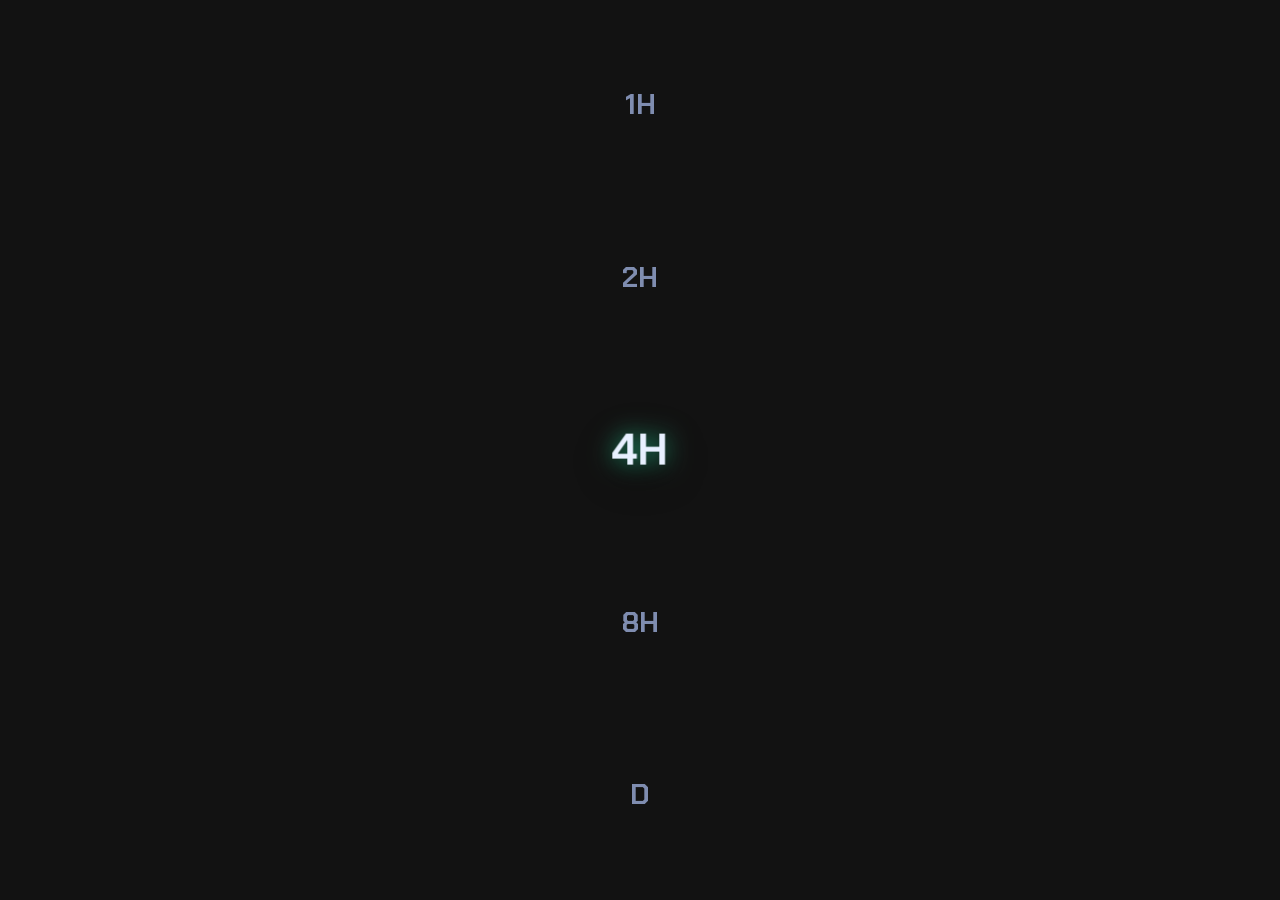
==== modules/timeframe-switch/index.html @ fefe95b8 "Remove stale timeframe button height override" ====
<!doctype html>
<html lang="zh">
<head>
<meta charset="utf-8">
<meta name="viewport" content="width=device-width, initial-scale=1, viewport-fit=cover">
<title>周期切换</title>
<link rel="stylesheet" href="./responsive.css?v=v6-static-20261111-2">
<style>
@font-face{font-family:'Chakra Petch';src:url('../../assets/fonts/ChakraPetch-Bold.ttf') format('truetype');font-style:normal;font-weight:700;font-display:swap}
:root{--ink:#e8f0ff;--mute:#7f8db0;--up:#2ee6a6;color-scheme:dark}
*{box-sizing:border-box}
html,body{width:100%;height:100%;margin:0;overflow:hidden;background:transparent;font-family:'Chakra Petch',ui-sans-serif,system-ui,sans-serif;-webkit-user-select:none;user-select:none}
.tf{position:absolute;inset:0 auto 0 0;width:100%;height:100%;display:flex;flex-direction:column;align-items:flex-start;justify-content:space-evenly;gap:0;perspective:700px}
.tf button{border:0;background:none;padding:0 clamp(4px,1vw,8px);width:auto;height:15%;min-height:0;font:700 clamp(28px,4.3vh,44px)/1.05 'Chakra Petch',sans-serif;color:var(--mute);cursor:pointer;transform-style:preserve-3d;-webkit-tap-highlight-color:transparent;
  transition:font-size .35s cubic-bezier(.2,.8,.2,1),color .35s,transform .35s cubic-bezier(.2,.8,.2,1),filter .35s}
.tf button[aria-pressed="true"]{font-size:clamp(42px,6.45vh,66px);color:var(--ink);transform:translateZ(24px);filter:drop-shadow(0 0 12px rgba(46,230,166,.7)) drop-shadow(0 10px 14px rgba(0,0,0,.6))}
.tf button:focus-visible{outline:2px solid var(--up);outline-offset:2px;border-radius:8px}
</style>
</head>
<body>
<div class="tf" role="group" aria-label="周期">
  <button aria-pressed="false">1H</button>
  <button aria-pressed="false">2H</button>
  <button aria-pressed="true">4H</button>
  <button aria-pressed="false">8H</button>
  <button aria-pressed="false">D</button>
</div>
<script>
const bs=[...document.querySelectorAll('.tf button')];
function setTimeframe(value){bs.forEach(b=>{const active=b.textContent.trim()===value;b.setAttribute("aria-pressed",String(active));b.style.transform="";});}
window.addEventListener("message",event=>{if(event.origin!==location.origin||event.source!==window.parent)return;const data=event.data;if(!data||typeof data!=="object"||data.type!=="VEGAS_TIMEFRAME_SET"||!["1H","2H","4H","8H","D"].includes(data.timeframe))return;setTimeframe(data.timeframe);});
const base=b=>b.getAttribute('aria-pressed')==='true'?(matchMedia('(orientation:landscape)').matches?'translateZ(16px)':'translateZ(24px)'):'';
bs.forEach(b=>{
  b.addEventListener('click',()=>{
    bs.forEach(o=>{o.setAttribute('aria-pressed',o===b);o.style.transform=''});
    window.parent.postMessage({type:"VEGAS_TIMEFRAME_SELECT",timeframe:b.textContent.trim()},location.origin);
  });
  b.addEventListener('pointermove',e=>{
    const r=b.getBoundingClientRect(),x=(e.clientX-r.left)/r.width,y=(e.clientY-r.top)/r.height;
    b.style.transform=`${base(b)} rotateX(${(.5-y)*18}deg) rotateY(${(x-.5)*18}deg)`;
  });
  b.addEventListener('pointerleave',()=>{b.style.transform=''});
});
</script>
</body>
</html>
---- modules/timeframe-switch/responsive.css ----
/* V6 timeframe iframe only: extracted from the page-wide fullscreen stylesheet. */
html body .tf{width:100%;height:100%;gap:0}
html body .tf button{width:100%;min-height:0;height:15%;padding:0 clamp(3px,1vw,8px);font-size:clamp(24px,4dvh,34px)!important}
html body .tf button[aria-pressed=true]{font-size:clamp(36px,6dvh,51px)!important}
@media(orientation:landscape){
 html body .tf button{font-size:clamp(20px,6.5dvh,28px)!important}
 html body .tf button[aria-pressed=true]{font-size:clamp(30px,9.75dvh,42px)!important}
}
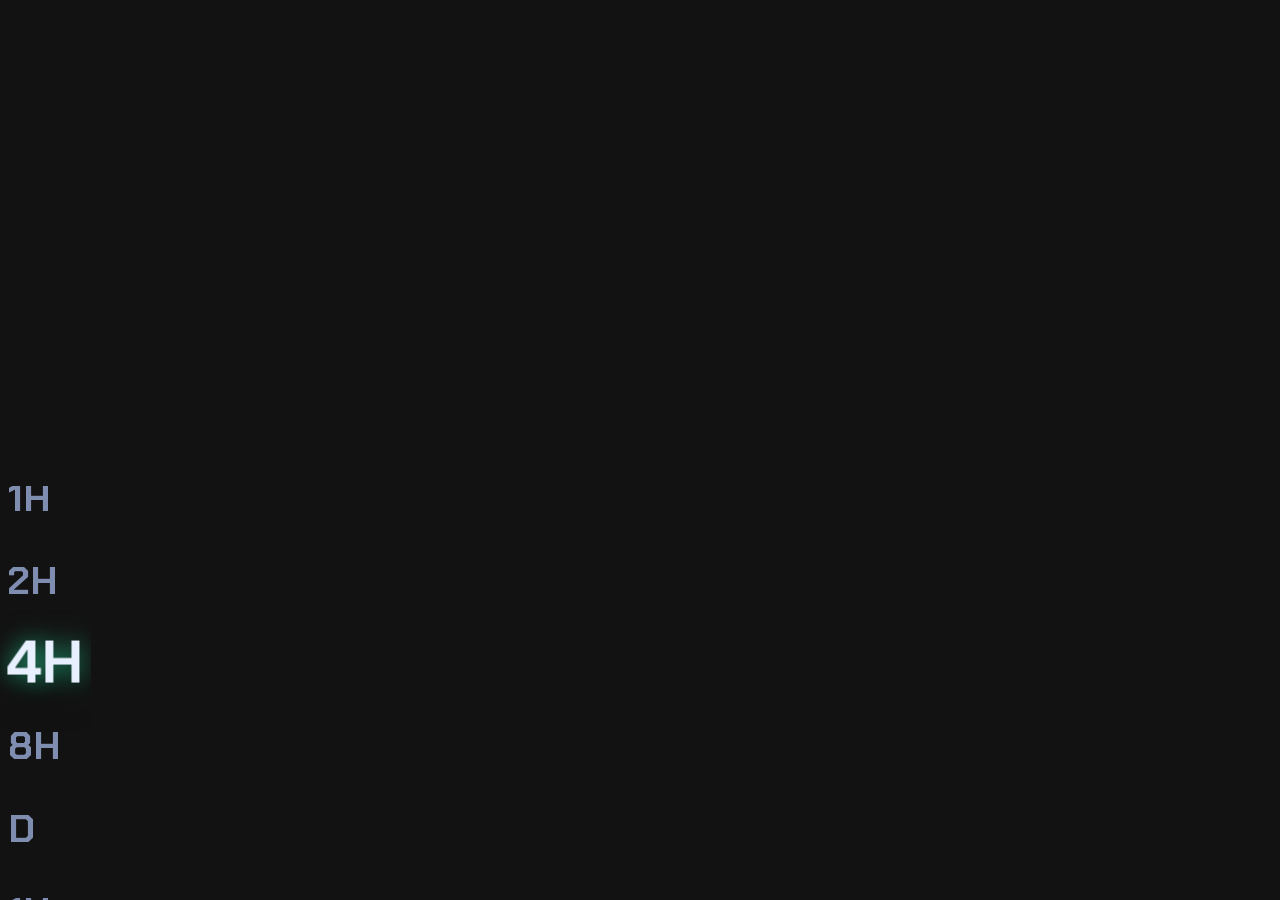
==== commit 467ca701: "Replace timeframe module with looping wheel UI" ====
--- a/modules/timeframe-switch/index.html
+++ b/modules/timeframe-switch/index.html
@@ -4,17 +4,81 @@
 <meta charset="utf-8">
 <meta name="viewport" content="width=device-width, initial-scale=1, viewport-fit=cover">
 <title>周期切换</title>
-<link rel="stylesheet" href="./responsive.css?v=v6-static-20261111-2">
 <style>
-@font-face{font-family:'Chakra Petch';src:url('../../assets/fonts/ChakraPetch-Bold.ttf') format('truetype');font-style:normal;font-weight:700;font-display:swap}
-:root{--ink:#e8f0ff;--mute:#7f8db0;--up:#2ee6a6;color-scheme:dark}
-*{box-sizing:border-box}
-html,body{width:100%;height:100%;margin:0;overflow:hidden;background:transparent;font-family:'Chakra Petch',ui-sans-serif,system-ui,sans-serif;-webkit-user-select:none;user-select:none}
-.tf{position:absolute;inset:0 auto 0 0;width:100%;height:100%;display:flex;flex-direction:column;align-items:flex-start;justify-content:space-evenly;gap:0;perspective:700px}
-.tf button{border:0;background:none;padding:0 clamp(4px,1vw,8px);width:auto;height:15%;min-height:0;font:700 clamp(28px,4.3vh,44px)/1.05 'Chakra Petch',sans-serif;color:var(--mute);cursor:pointer;transform-style:preserve-3d;-webkit-tap-highlight-color:transparent;
-  transition:font-size .35s cubic-bezier(.2,.8,.2,1),color .35s,transform .35s cubic-bezier(.2,.8,.2,1),filter .35s}
-.tf button[aria-pressed="true"]{font-size:clamp(42px,6.45vh,66px);color:var(--ink);transform:translateZ(24px);filter:drop-shadow(0 0 12px rgba(46,230,166,.7)) drop-shadow(0 10px 14px rgba(0,0,0,.6))}
-.tf button:focus-visible{outline:2px solid var(--up);outline-offset:2px;border-radius:8px}
+@font-face {
+  font-family: 'Chakra Petch';
+  src: url('../../assets/fonts/ChakraPetch-Bold.ttf') format('truetype');
+  font-weight: 700;
+  font-display: swap;
+}
+:root {
+  --ink: #e8f0ff;
+  --mute: #7f8db0;
+  --up: #2ee6a6;
+  color-scheme: dark;
+}
+* { box-sizing: border-box; }
+html, body {
+  width: 100%;
+  height: 100%;
+  margin: 0;
+  overflow: hidden;
+  background: transparent;
+  font-family: 'Chakra Petch', sans-serif;
+  user-select: none;
+}
+.tf {
+  position: absolute;
+  bottom: 0;
+  left: 0;
+  width: auto;
+  height: 46%;
+  display: flex;
+  flex-direction: column;
+  align-items: flex-start;
+  justify-content: flex-start;
+  gap: 0;
+  perspective: 700px;
+  overflow-y: auto;
+  scroll-snap-type: y mandatory;
+  overscroll-behavior: contain;
+  touch-action: pan-y;
+  scrollbar-width: none;
+}
+.tf::-webkit-scrollbar { display: none; }
+.tf button {
+  border: 0;
+  background: none;
+  padding: 0 clamp(4px, 1vw, 8px);
+  width: auto;
+  height: 20%;
+  min-height: 0;
+  flex: 0 0 20%;
+  scroll-snap-align: center;
+  font: 700 clamp(28px, 4.3vh, 44px)/1.05 'Chakra Petch', sans-serif;
+  color: var(--mute);
+  cursor: pointer;
+  transform-style: preserve-3d;
+  -webkit-tap-highlight-color: transparent;
+  transition:
+    font-size .35s cubic-bezier(.2,.8,.2,1),
+    color .35s,
+    transform .35s cubic-bezier(.2,.8,.2,1),
+    filter .35s;
+}
+.tf button[aria-pressed="true"] {
+  font-size: clamp(42px, 6.45vh, 66px);
+  color: var(--ink);
+  transform: translateZ(24px);
+  filter:
+    drop-shadow(0 0 12px rgba(46,230,166,.7))
+    drop-shadow(0 10px 14px rgba(0,0,0,.6));
+}
+.tf button:focus-visible {
+  outline: 2px solid var(--up);
+  outline-offset: 2px;
+  border-radius: 8px;
+}
 </style>
 </head>
 <body>
@@ -26,21 +90,84 @@
   <button aria-pressed="false">D</button>
 </div>
 <script>
-const bs=[...document.querySelectorAll('.tf button')];
-function setTimeframe(value){bs.forEach(b=>{const active=b.textContent.trim()===value;b.setAttribute("aria-pressed",String(active));b.style.transform="";});}
-window.addEventListener("message",event=>{if(event.origin!==location.origin||event.source!==window.parent)return;const data=event.data;if(!data||typeof data!=="object"||data.type!=="VEGAS_TIMEFRAME_SET"||!["1H","2H","4H","8H","D"].includes(data.timeframe))return;setTimeframe(data.timeframe);});
-const base=b=>b.getAttribute('aria-pressed')==='true'?(matchMedia('(orientation:landscape)').matches?'translateZ(16px)':'translateZ(24px)'):'';
-bs.forEach(b=>{
-  b.addEventListener('click',()=>{
-    bs.forEach(o=>{o.setAttribute('aria-pressed',o===b);o.style.transform=''});
-    window.parent.postMessage({type:"VEGAS_TIMEFRAME_SELECT",timeframe:b.textContent.trim()},location.origin);
+(() => {
+  const tf = document.querySelector('.tf');
+  const src = [...tf.querySelectorAll('button')];
+  const n = src.length;
+  const valid = ['1H', '2H', '4H', '8H', 'D'];
+  const pressedIdx = Math.max(0, src.findIndex(b => b.getAttribute('aria-pressed') === 'true'));
+
+  const clone = () => src.map(b => b.cloneNode(true));
+  tf.prepend(...clone(), ...clone());
+  tf.append(...clone(), ...clone());
+  const all = [...tf.querySelectorAll('button')];
+
+  const centerOf = i => all[i].offsetTop + all[i].offsetHeight / 2 - tf.clientHeight / 2;
+  const H = () => all[n].offsetTop - all[0].offsetTop;
+  let selected = '';
+
+  const mark = (notify = true) => {
+    const mid = tf.scrollTop + tf.clientHeight / 2;
+    let best = 0, d = Infinity;
+    all.forEach((b, i) => {
+      const x = Math.abs(b.offsetTop + b.offsetHeight / 2 - mid);
+      if (x < d) { d = x; best = i; }
+    });
+    const key = all[best].textContent.trim();
+    all.forEach(b => b.setAttribute('aria-pressed', b.textContent.trim() === key));
+    if (notify && key !== selected) {
+      selected = key;
+      window.parent.postMessage({ type: 'VEGAS_TIMEFRAME_SELECT', timeframe: key }, location.origin);
+    } else if (!selected) {
+      selected = key;
+    }
+  };
+
+  const wrap = () => {
+    const h = H();
+    if (tf.scrollTop < h * 1.5) tf.scrollTop += h;
+    else if (tf.scrollTop > h * 2.5) tf.scrollTop -= h;
+  };
+
+  let timer;
+  tf.addEventListener('scroll', () => {
+    mark();
+    clearTimeout(timer);
+    timer = setTimeout(wrap, 120);
+  }, { passive: true });
+
+  tf.addEventListener('click', e => {
+    const b = e.target.closest('button');
+    if (!b) return;
+    tf.scrollTo({ top: centerOf(all.indexOf(b)), behavior: 'smooth' });
   });
-  b.addEventListener('pointermove',e=>{
-    const r=b.getBoundingClientRect(),x=(e.clientX-r.left)/r.width,y=(e.clientY-r.top)/r.height;
-    b.style.transform=`${base(b)} rotateX(${(.5-y)*18}deg) rotateY(${(x-.5)*18}deg)`;
+
+  const setFromParent = value => {
+    if (!valid.includes(value)) return;
+    const mid = tf.scrollTop + tf.clientHeight / 2;
+    let best = -1, d = Infinity;
+    all.forEach((b, i) => {
+      if (b.textContent.trim() !== value) return;
+      const x = Math.abs(b.offsetTop + b.offsetHeight / 2 - mid);
+      if (x < d) { d = x; best = i; }
+    });
+    if (best >= 0) {
+      selected = value;
+      all.forEach(b => b.setAttribute('aria-pressed', b.textContent.trim() === value));
+      tf.scrollTo({ top: centerOf(best), behavior: 'auto' });
+    }
+  };
+
+  window.addEventListener('message', event => {
+    if (event.origin !== location.origin || event.source !== window.parent) return;
+    const data = event.data;
+    if (!data || typeof data !== 'object' || data.type !== 'VEGAS_TIMEFRAME_SET') return;
+    setFromParent(data.timeframe);
   });
-  b.addEventListener('pointerleave',()=>{b.style.transform=''});
-});
+
+  tf.scrollTop = centerOf(2 * n + pressedIdx);
+  mark(false);
+})();
 </script>
 </body>
-</html>
+</html>
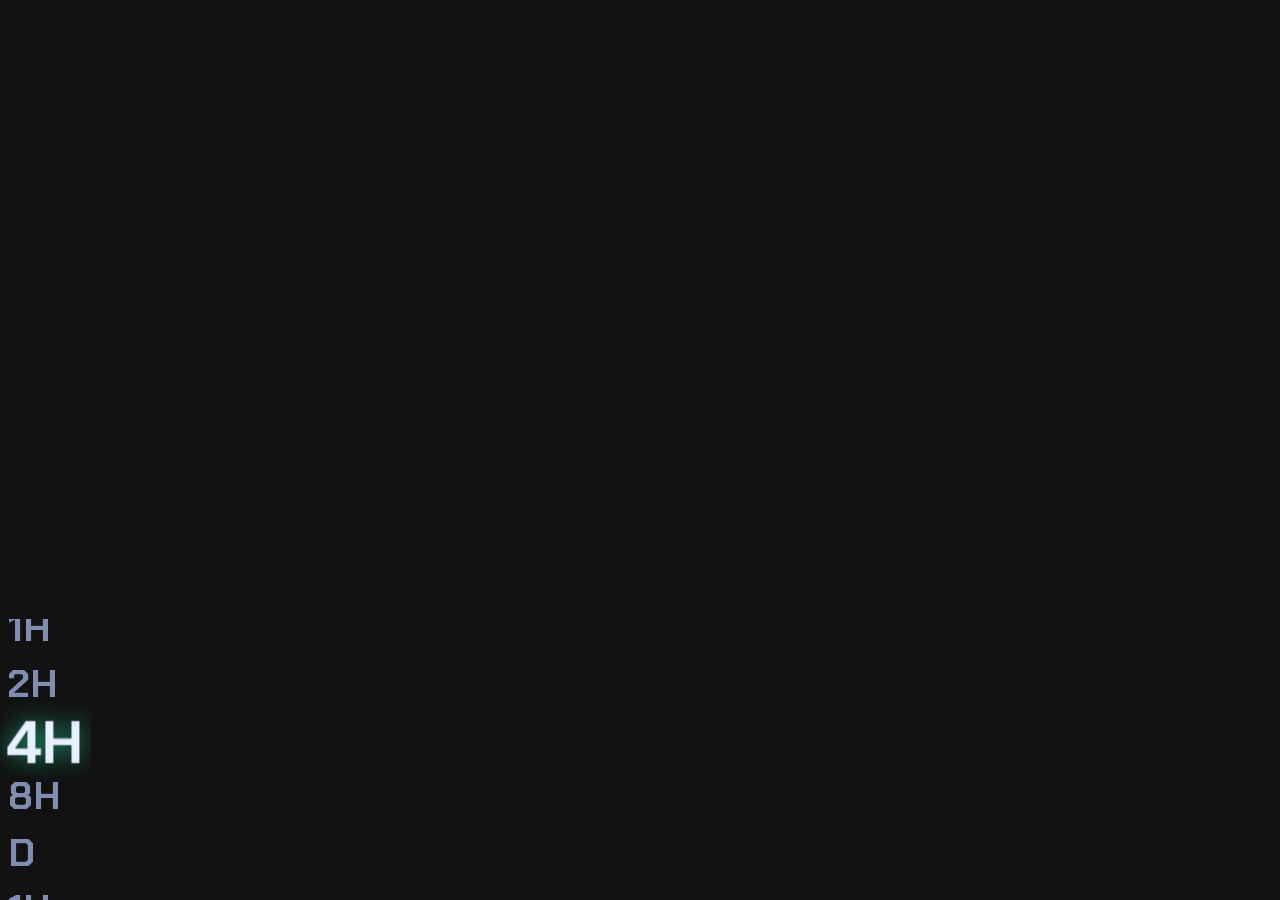
==== commit d0fb0cab: "Sync timeframe wheel 31.17% sizing from Media" ====
--- a/modules/timeframe-switch/index.html
+++ b/modules/timeframe-switch/index.html
@@ -32,7 +32,7 @@
   bottom: 0;
   left: 0;
   width: auto;
-  height: 46%;
+  height: 31.17%;
   display: flex;
   flex-direction: column;
   align-items: flex-start;
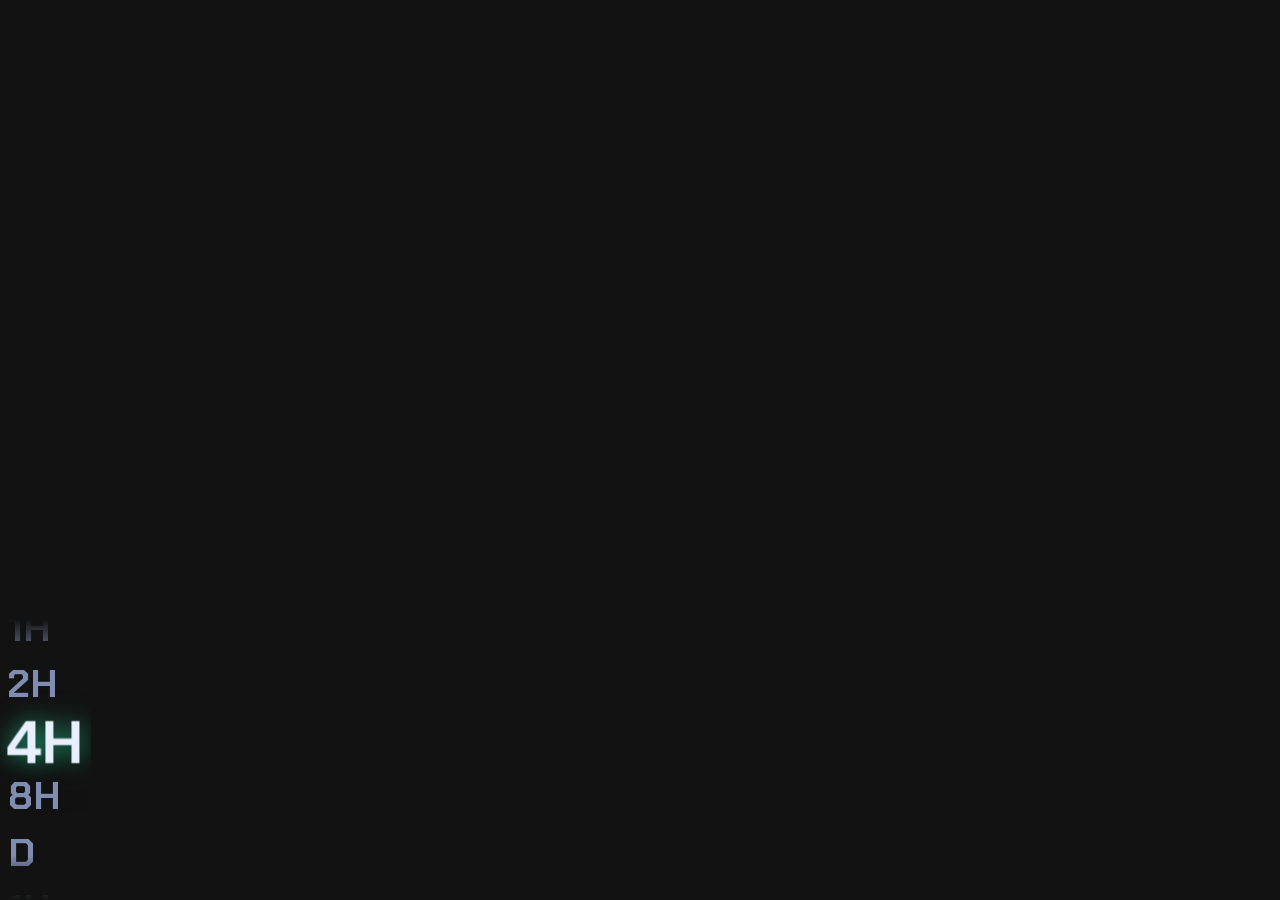
==== commit f481d42a: "Sync timeframe wheel edge fade from Media" ====
--- a/modules/timeframe-switch/index.html
+++ b/modules/timeframe-switch/index.html
@@ -43,6 +43,8 @@
   scroll-snap-type: y mandatory;
   overscroll-behavior: contain;
   touch-action: pan-y;
+  -webkit-mask-image: linear-gradient(to bottom, transparent 0%, #000 16%, #000 84%, transparent 100%);
+  mask-image: linear-gradient(to bottom, transparent 0%, #000 16%, #000 84%, transparent 100%);
   scrollbar-width: none;
 }
 .tf::-webkit-scrollbar { display: none; }
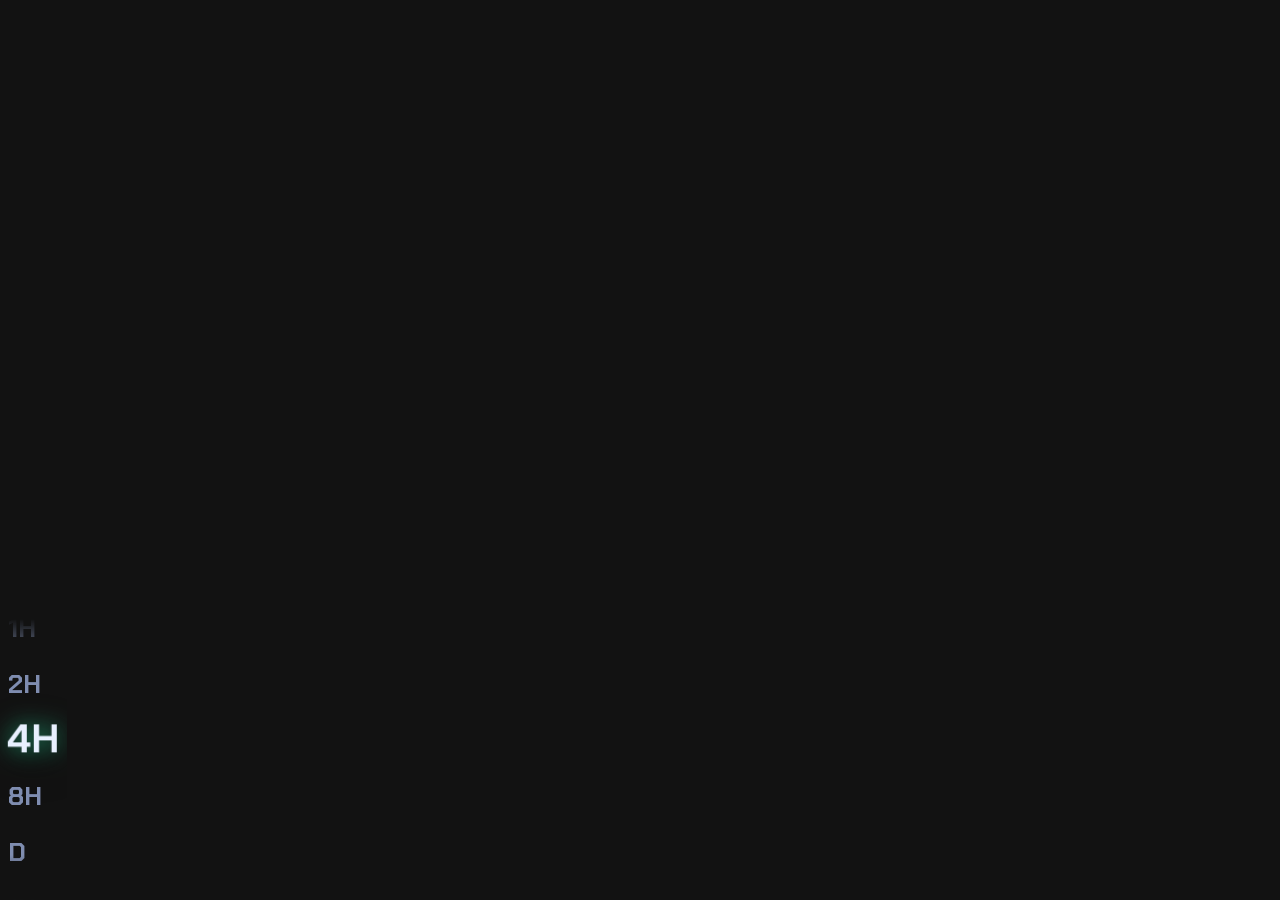
==== commit c8dfd650: "Sync timeframe selector font sizes from Media" ====
--- a/modules/timeframe-switch/index.html
+++ b/modules/timeframe-switch/index.html
@@ -57,7 +57,7 @@
   min-height: 0;
   flex: 0 0 20%;
   scroll-snap-align: center;
-  font: 700 clamp(28px, 4.3vh, 44px)/1.05 'Chakra Petch', sans-serif;
+  font: 700 clamp(18.67px, 2.87vh, 29.33px)/1.05 'Chakra Petch', sans-serif;
   color: var(--mute);
   cursor: pointer;
   transform-style: preserve-3d;
@@ -69,7 +69,7 @@
     filter .35s;
 }
 .tf button[aria-pressed="true"] {
-  font-size: clamp(42px, 6.45vh, 66px);
+  font-size: clamp(28px, 4.3vh, 44px);
   color: var(--ink);
   transform: translateZ(24px);
   filter:
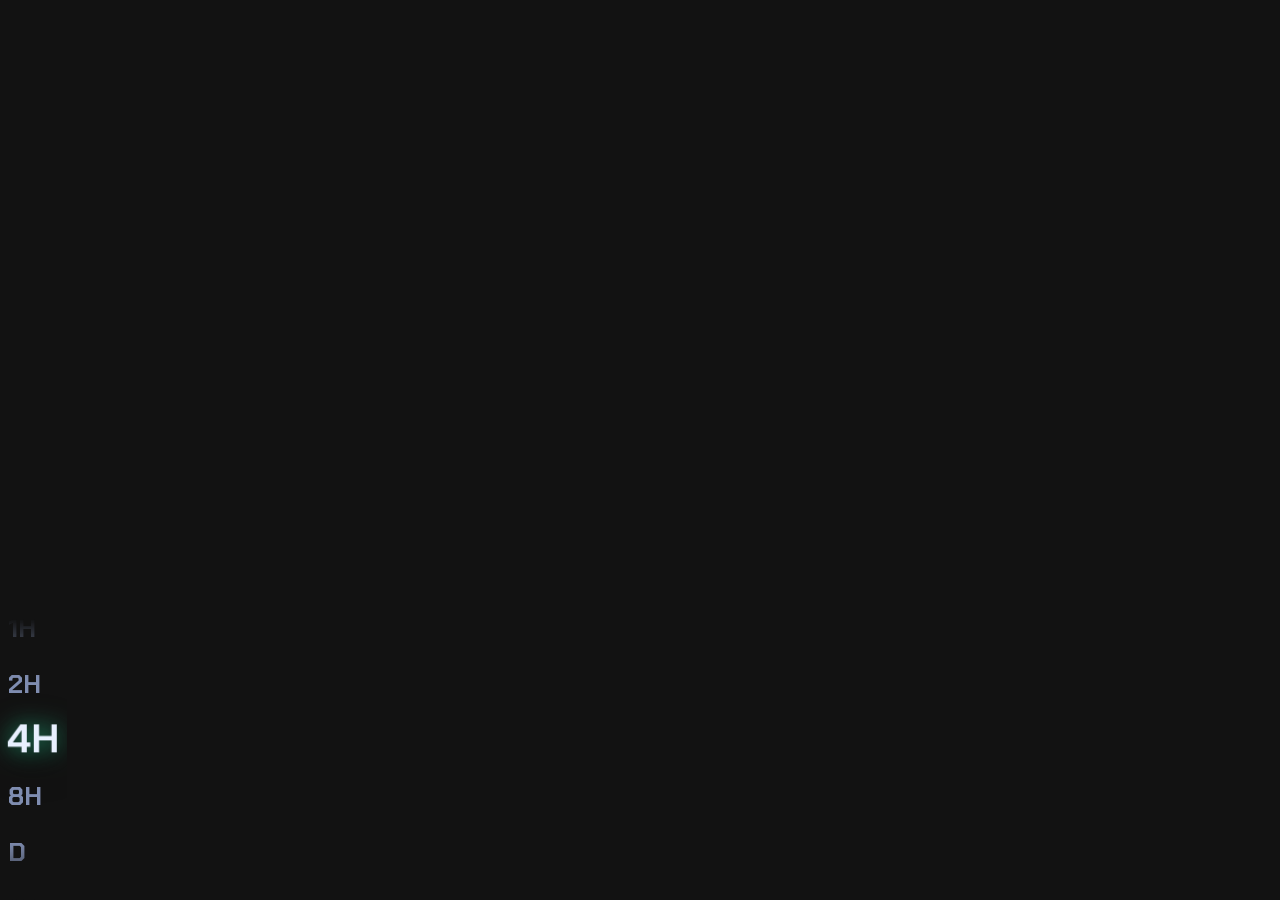
==== commit c708630d: "Sync timeframe container vertical edge fade from Media" ====
--- a/modules/timeframe-switch/index.html
+++ b/modules/timeframe-switch/index.html
@@ -43,8 +43,8 @@
   scroll-snap-type: y mandatory;
   overscroll-behavior: contain;
   touch-action: pan-y;
-  -webkit-mask-image: linear-gradient(to bottom, transparent 0%, #000 16%, #000 84%, transparent 100%);
-  mask-image: linear-gradient(to bottom, transparent 0%, #000 16%, #000 84%, transparent 100%);
+  -webkit-mask-image: linear-gradient(to bottom, transparent 0%, #000 20.833%, #000 79.167%, transparent 100%);
+  mask-image: linear-gradient(to bottom, transparent 0%, #000 20.833%, #000 79.167%, transparent 100%);
   scrollbar-width: none;
 }
 .tf::-webkit-scrollbar { display: none; }
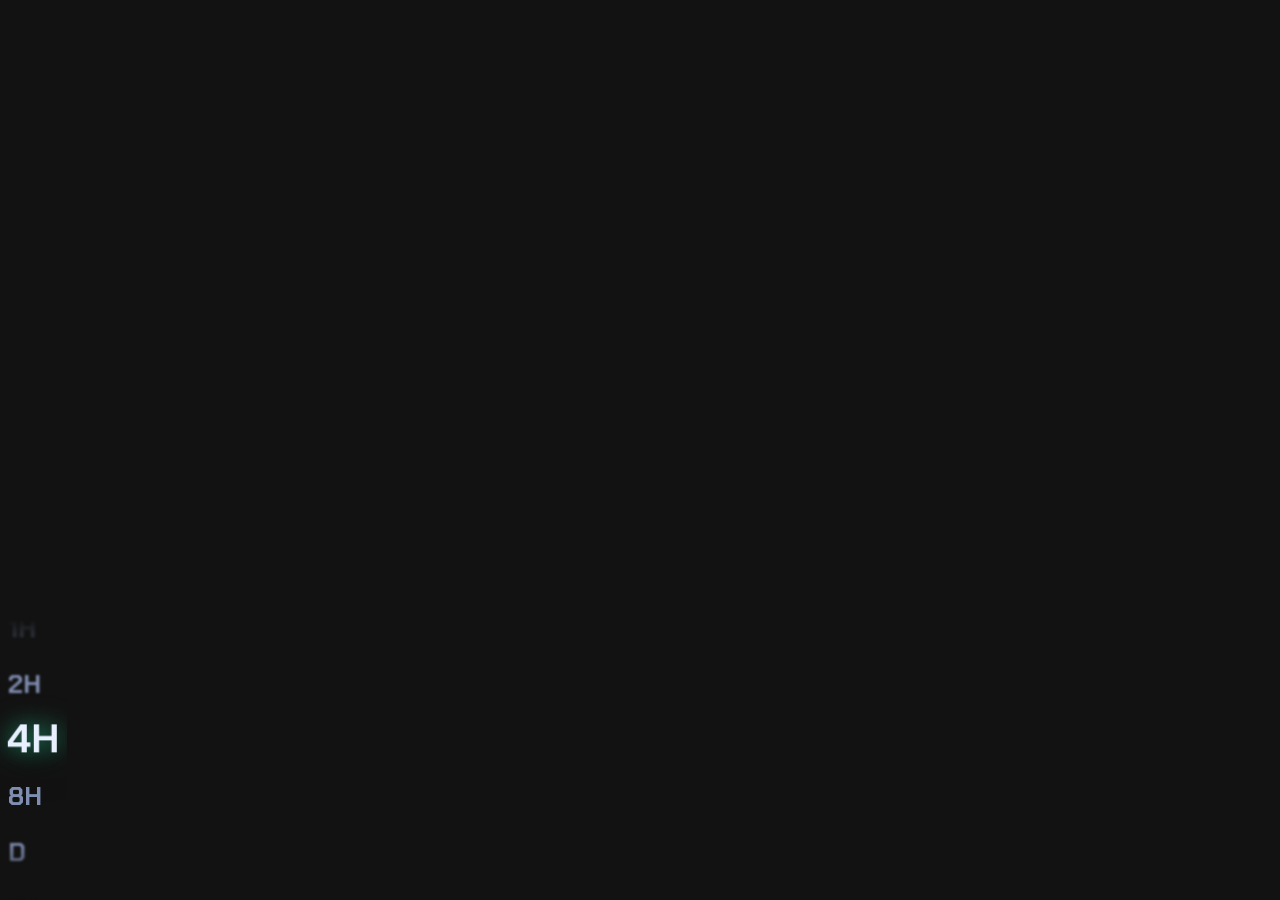
==== commit c9706e0c: "Sync timeframe wheel blur from Media" ====
--- a/modules/timeframe-switch/index.html
+++ b/modules/timeframe-switch/index.html
@@ -116,7 +116,17 @@
       if (x < d) { d = x; best = i; }
     });
     const key = all[best].textContent.trim();
-    all.forEach(b => b.setAttribute('aria-pressed', b.textContent.trim() === key));
+    const step = all[best].offsetHeight || 1;
+    all.forEach((b, i) => {
+      b.setAttribute('aria-pressed', b.textContent.trim() === key);
+      if (i === best) {
+        b.style.filter = '';
+      } else {
+        const distance = Math.abs(b.offsetTop + b.offsetHeight / 2 - mid);
+        const blur = Math.min(2, Math.max(0, (distance / step - 0.25) * 0.8));
+        b.style.filter = `blur(${blur.toFixed(2)}px)`;
+      }
+    });
     if (notify && key !== selected) {
       selected = key;
       window.parent.postMessage({ type: 'VEGAS_TIMEFRAME_SELECT', timeframe: key }, location.origin);
